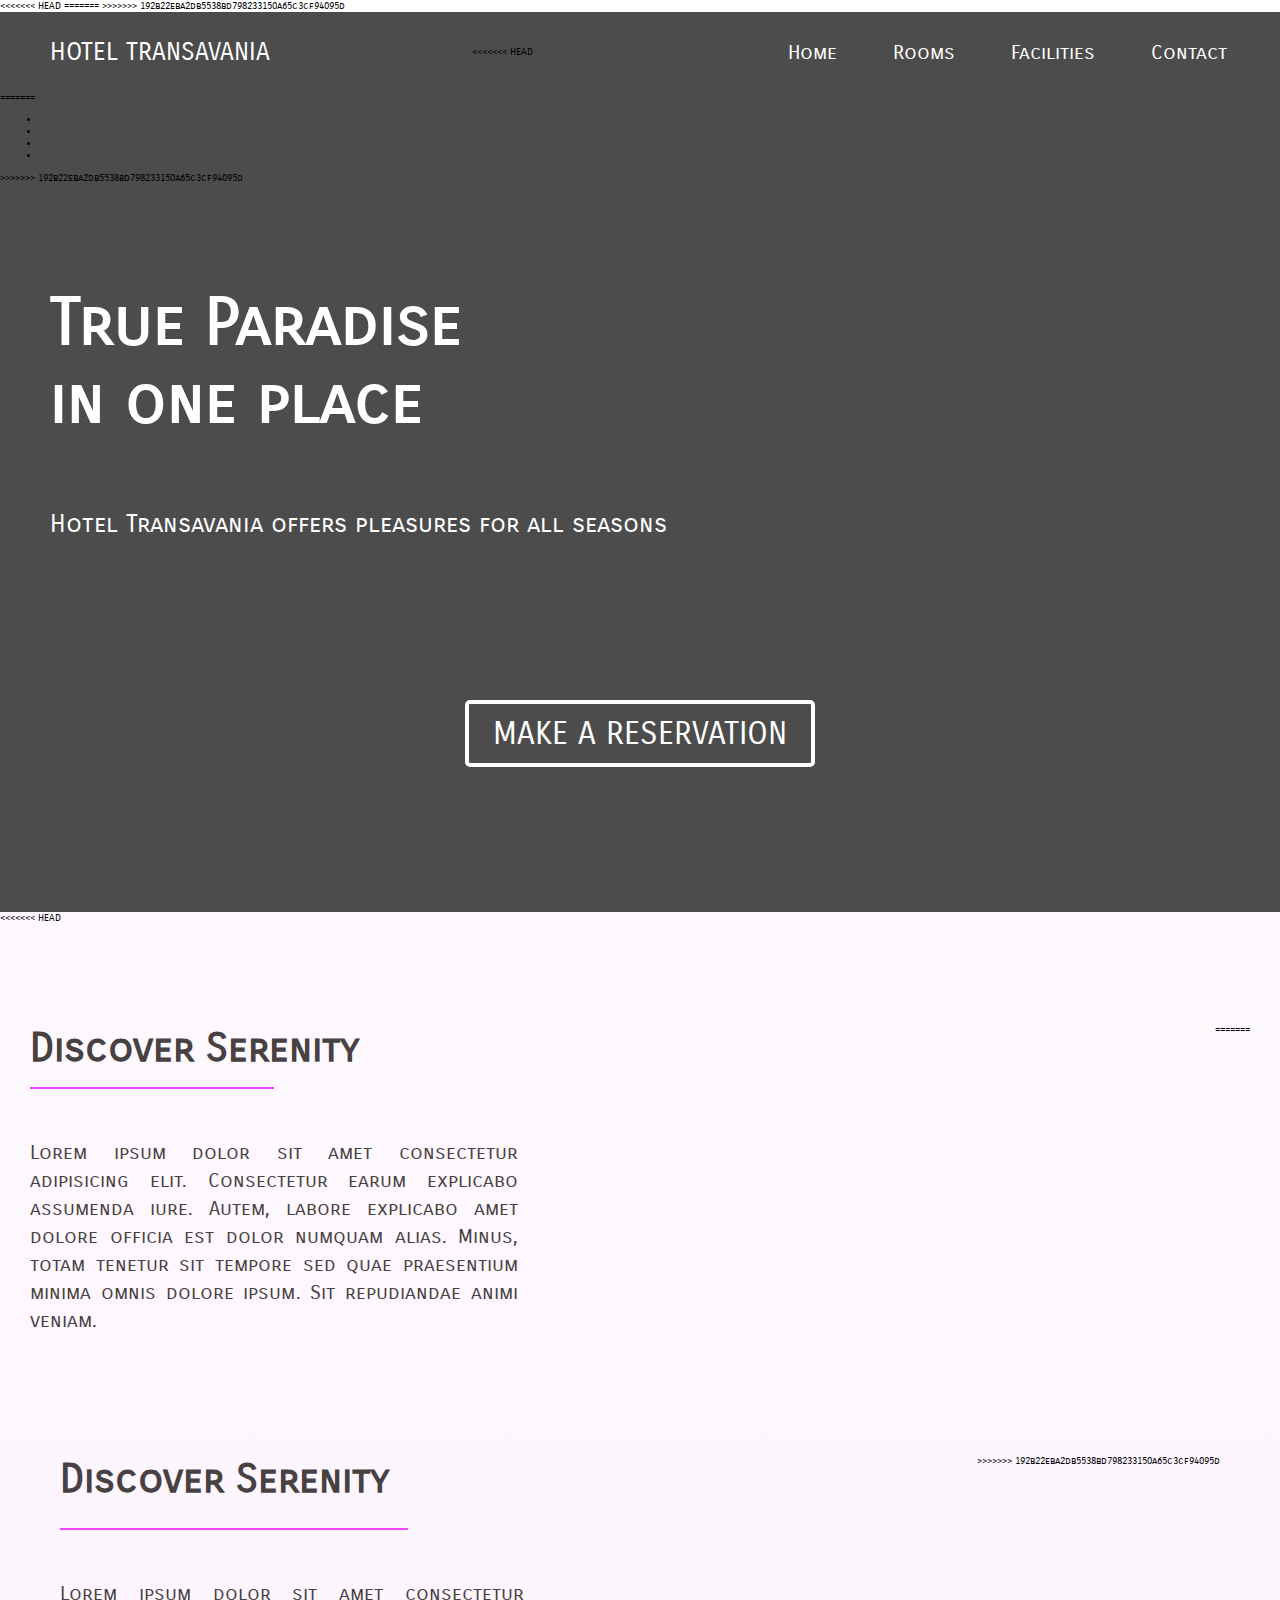
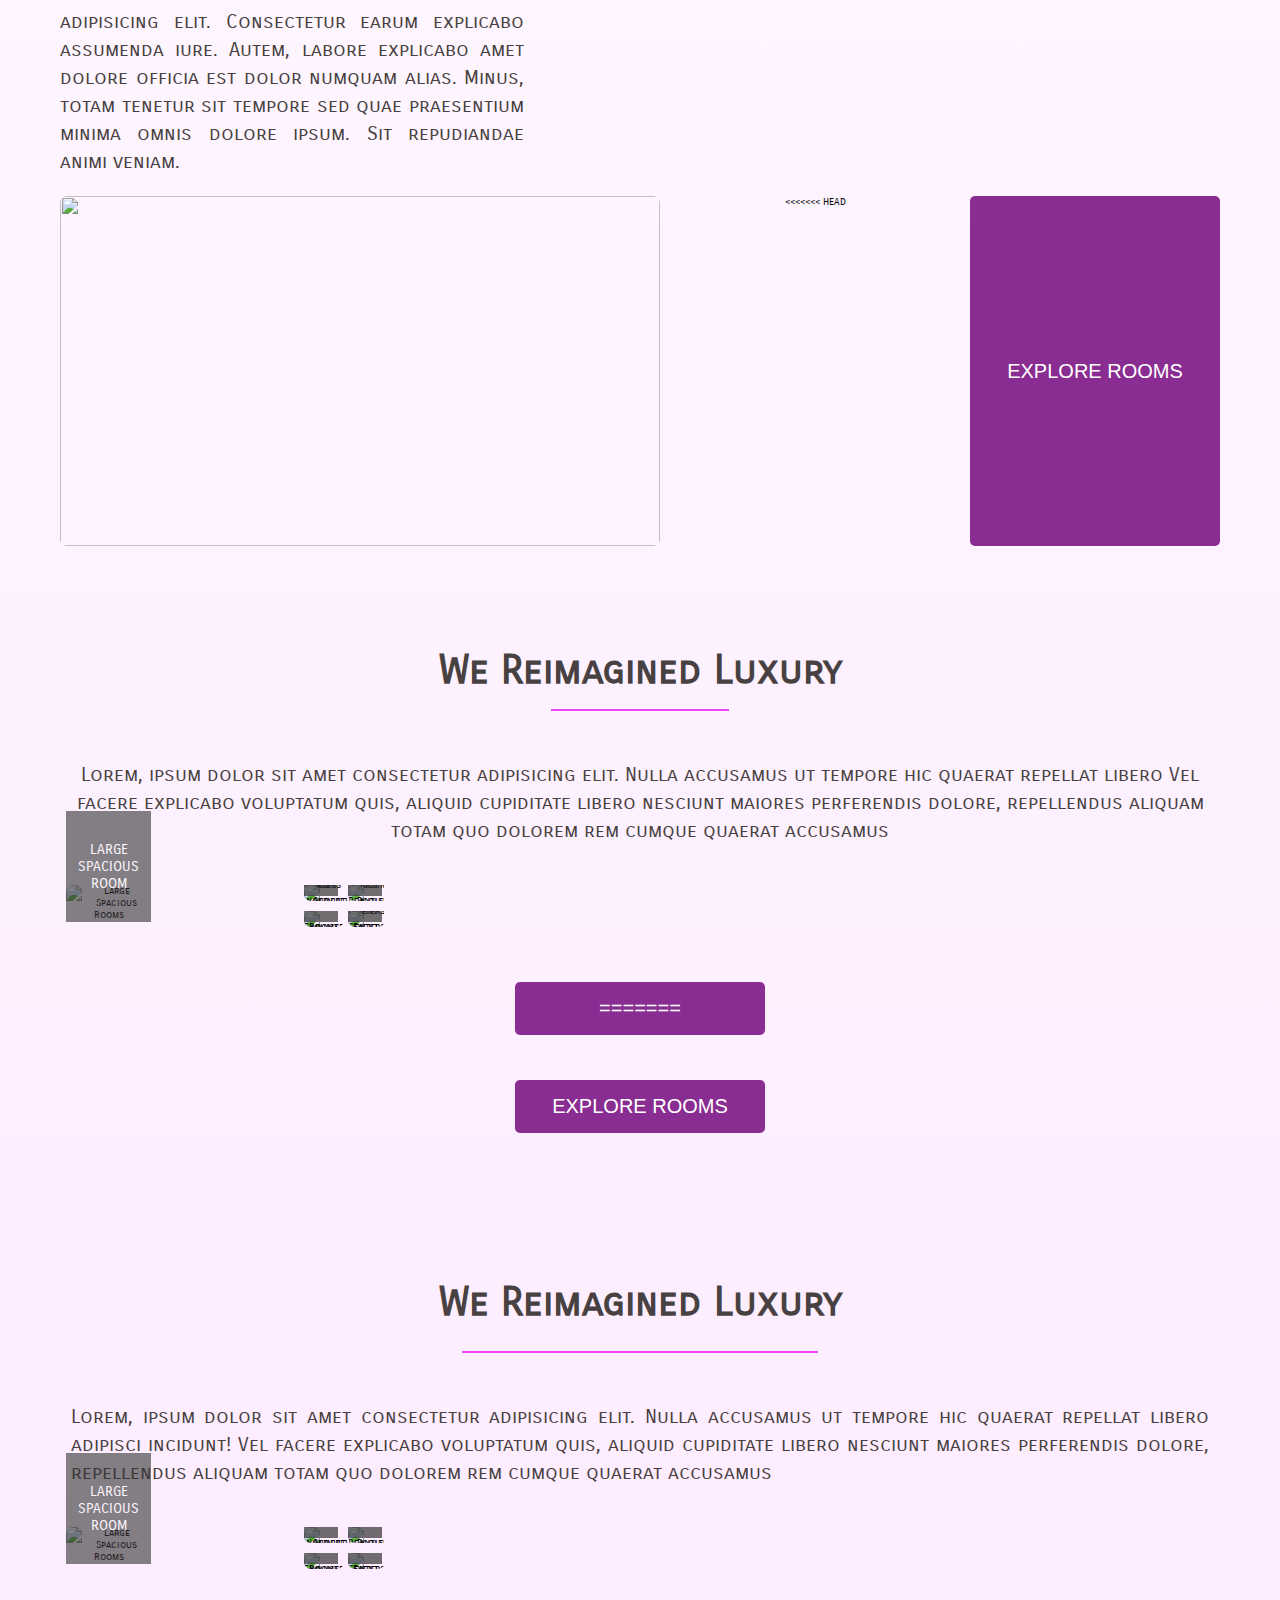
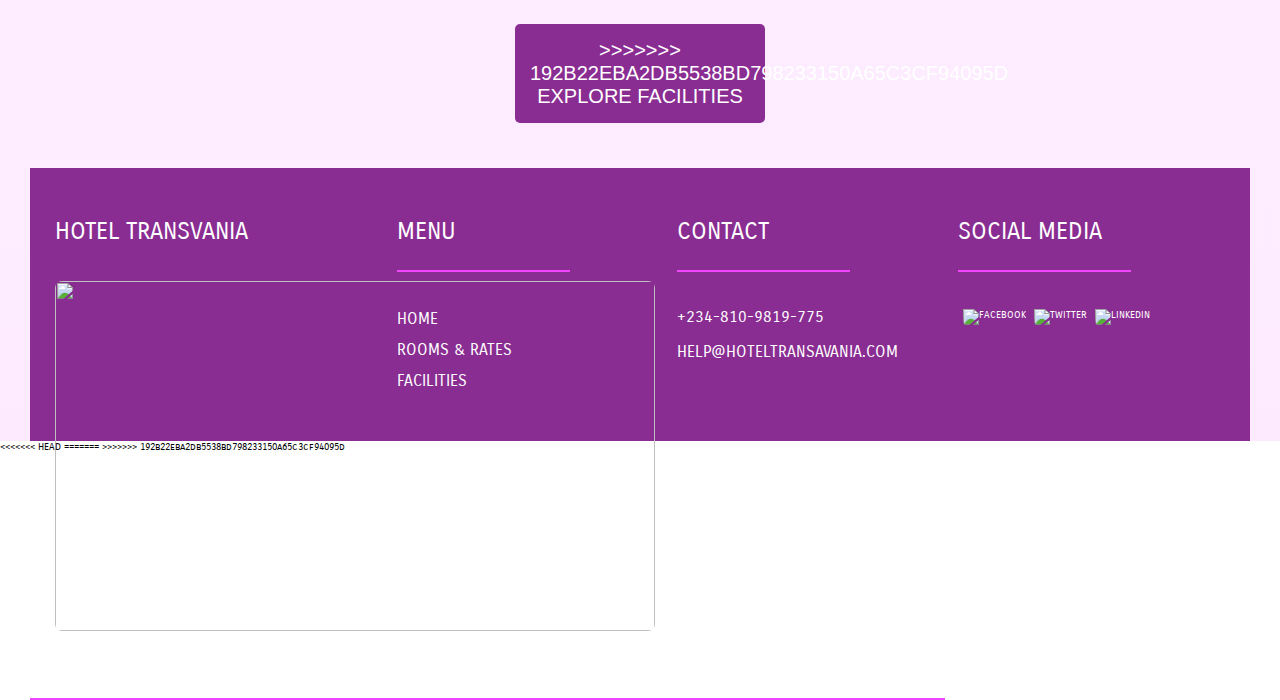
==== index.html @ cd976004 "room and rate page added" ====
<!DOCTYPE html>
<html lang="en">

<head>
    <meta charset="UTF-8" />
    <meta name="viewport" content="width=device-width, initial-scale=1.0" />
    <link rel="stylesheet" href="css/main.css" />
    <link rel="stylesheet" href="css/responsive.css" />
<<<<<<< HEAD
    <link rel="icon" href="assets/img/logo.svg" />
    <link rel="stylesheet" href="https://stackpath.bootstrapcdn.com/font-awesome/4.7.0/css/font-awesome.min.css" />
    <link href="https://fonts.googleapis.com/css2?family=Carrois+Gothic+SC&display=swap" rel="stylesheet" />
    <title>Hotel Transavania Website</title>
</head>
=======
    <link rel="icon" href="images/img/logo.svg" />
    <link
      rel="stylesheet"
      href="https://stackpath.bootstrapcdn.com/font-awesome/4.7.0/css/font-awesome.min.css"
    />
    <link
      href="https://fonts.googleapis.com/css2?family=Carrois+Gothic+SC&display=swap"
      rel="stylesheet"
    />
    <title>Hotel Transavania</title>
  </head>
>>>>>>> 192b22eba2db5538bd798233150a65c3cf94095d

<body>
    <header class="hero">
        <div id="overlay"></div>
        <nav class="navbar">
            <div style="display: flex;">
                <img src="images/img/logo.svg" alt="" />
                <p>
                    Hotel Transavania
                </p>
            </div>

            <i class="fa fa-bars" id="icon"></i>

<<<<<<< HEAD
            <ul class="nav">
                <li><a href="#" class="active">Home</a></li>
                <li><a href="#">Rooms</a></li>
                <li><a href="#">Facilities</a></li>
                <li><a href="#">Contact</a></li>
            </ul>
        </nav>
=======
        <ul class="nav">
          <li><a href="index.html" class="active">Home</a></li>
          <li><a href="roompages.html">Rooms</a></li>
          <li><a href="facilitypage.html">Facilities</a></li>
          <li><a href="#">Contact</a></li>
        </ul>
      </nav>
>>>>>>> 192b22eba2db5538bd798233150a65c3cf94095d

        <div class="hero-content">
            <h1 class="hero-heading">
                True Paradise <br /> in one place
            </h1>

            <p style="font-size: 25px;">
                Hotel Transavania offers pleasures for all seasons
            </p>

            <button class="btn">
          Make a reservation
        </button>
        </div>
    </header>

    <main>
<<<<<<< HEAD
        <section class="room-section">
            <div>
                <h1 class="section-title">
                    Discover Serenity
                </h1>

                <hr style="width: 50%; margin: 15px 0;" />

                <p class="section-content">
                    Lorem ipsum dolor sit amet consectetur adipisicing elit. Consectetur earum explicabo assumenda iure. Autem, labore explicabo amet dolore officia est dolor numquam alias. Minus, totam tenetur sit tempore sed quae praesentium minima omnis dolore ipsum.
                    Sit repudiandae animi veniam.
                </p>
            </div>
=======
      <section class="room-section">
        <div>
          <h1 class="section-title">
            Discover Serenity
          </h1>

          <hr />

          <p class="section-content">
            Lorem ipsum dolor sit amet consectetur adipisicing elit. Consectetur
            earum explicabo assumenda iure. Autem, labore explicabo amet dolore
            officia est dolor numquam alias. Minus, totam tenetur sit tempore
            sed quae praesentium minima omnis dolore ipsum. Sit repudiandae
            animi veniam.
          </p>
        </div>
>>>>>>> 192b22eba2db5538bd798233150a65c3cf94095d

            <img src="images/img/hotel.jpg" />

<<<<<<< HEAD
            <button class="btn">
          Explore Rooms
        </button>
        </section>

        <section class="luxury-area">
            <h1 class="section-title" style="margin-top: 100px;">
                We Reimagined Luxury
            </h1>
            <hr style="width: 15%; margin: 15px auto;" />
            <p class="section-content" style="padding: 0px 25px; text-align: center;">
                Lorem, ipsum dolor sit amet consectetur adipisicing elit. Nulla accusamus ut tempore hic quaerat repellat libero Vel facere explicabo voluptatum quis, aliquid cupiditate libero nesciunt maiores perferendis dolore, repellendus aliquam totam quo dolorem
                rem cumque quaerat accusamus
            </p>

            <div id="facilities">
                <div class="column" style="margin: 1rem;">
                    <div class="left-panel">
                        <!-- Large spacious suites -->
                        <img src="images/img/bedroom2.jpg" alt="Large Spacious Rooms" />
                        <span class="suite-caption">LARGE SPACIOUS ROOM</span>
                    </div>
                </div>

                <div class="column two">
                    <!-- Facilities outdoor -->
                    <div class="row">
                        <div class="right-panel">
                            Rooms and centers
                            <img src="images/img/wonderful service.jpg" alt="Wonderful Service" />
                            <span class="service-caption">WONDERFUL SERVICE</span>
                        </div>

                        <div class="right-panel">
                            Swimming pools
                            <img src="images/img/swimming pool.jpg" alt="Beautiful Pools" />
                            <span class="pool-caption">BEAUTIFUL POOLS</span>
                        </div>
                    </div>

                    <div class="row">
                        <div class="right-panel">
                            <!-- Executive rooms -->
                            <img src="images/img/exquiste room.jpg" alt="Exquiste Rooms" />
                            <span class="eventcenter-caption">EXQUISTE ROOMS</span>
                        </div>

                        <div class="right-panel">
                            Event centers
                            <img src="images/img/event center.jpg" alt="Event Centers" />
                            <span class="eventcenter-caption">EVENT CENTERS</span>
                        </div>
                    </div>
                </div>
            </div>

            <button class="btn">
=======
        <!-- <a href="roompages.html"> -->
          <button class="btn" onclick="location.href='roompages.html'">
            Explore Rooms
          </button>
        <!-- </a> -->
      </section>

      <section class="luxury-area">
        <h1 class="section-title">
          We Reimagined Luxury
        </h1>
        <hr />
        <p class="section-content" style="padding: 0px 25px;">
          Lorem, ipsum dolor sit amet consectetur adipisicing elit. Nulla
          accusamus ut tempore hic quaerat repellat libero adipisci incidunt!
          Vel facere explicabo voluptatum quis, aliquid cupiditate libero
          nesciunt maiores perferendis dolore, repellendus aliquam totam quo
          dolorem rem cumque quaerat accusamus
        </p>

        <div id="facilities">
          <div class="column" style="margin: 1rem;">
            <div class="left-panel">
              <!-- Large spacious suites -->
              <img src="images/img/bedroom2.jpg" alt="Large Spacious Rooms" />
              <span class="suite-caption">LARGE SPACIOUS ROOM</span>
            </div>
          </div>

          <div class="column two">
            <!-- Facilities outdoor -->
            <div class="row">
              <div class="right-panel">
                <!-- Rooms and centers -->
                <img
                  src="images/img/wonderful service.jpg"
                  alt="Wonderful Service"
                />
                <span class="service-caption">WONDERFUL SERVICE</span>
              </div>

              <div class="right-panel">
                <!-- Swimming pools -->
                <img src="images/img/swimming pool.jpg" alt="Beautiful Pools" />
                <span class="pool-caption">BEAUTIFUL POOLS</span>
              </div>
            </div>

            <div class="row">
              <div class="right-panel">
                <!-- Executive rooms -->
                <img src="images/img/exquiste room.jpg" alt="Exquiste Rooms" />
                <span class="eventcenter-caption">EXQUISTE ROOMS</span>
              </div>

              <div class="right-panel">
                <!-- Event centers -->
                <img src="images/img/event center.jpg" alt="Event Centers" />
                <span class="eventcenter-caption">EVENT CENTERS</span>
              </div>
            </div>
          </div>
        </div>

        <button class="btn" onclick="location.href='facilitypage.html'">
>>>>>>> 192b22eba2db5538bd798233150a65c3cf94095d
          Explore Facilities
        </button>
        </section>

        <footer class="footer-container">
            <div class="column">
                <p class="title">Hotel Transvania</p>
                <div class="location">
                    <a href="https://goo.gl/maps/ct6hbTr46dtLZkLv7"><img src="images/img/icons/location.svg" alt="" /></a>
                    <a href="https://goo.gl/maps/ct6hbTr46dtLZkLv7">7 ZIKS AVENUE, AWKA NIGERIA</a
            >
          </div>
        </div>

        <div class="column">
          <p class="title">Menu</p>
          <hr />
          <a class="menu text" href="#">Home</a>
                    <a class="menu text" href="#">Rooms & Rates</a>
                    <a class="menu text" href="#">Facilities</a>
                </div>

                <div class="column">
                    <p class="title">Contact</p>
                    <hr />
                    <p class="text phone">+234-810-9819-775</p>
                    <p class="text">
                        <a href="mailto:help@hoteltransavania.com">help@hoteltransavania.com</a
            >
          </p>
        </div>

        <div class="column">
          <p class="title">Social Media</p>
          <hr />
          <a href="https://facebook.com"
            ><img class="icons" src="images/img/icons/fb.svg" alt="facebook"
          /></a>
                        <a href="https://twitter.com"><img class="icons" src="images/img/icons/tw.svg" alt="twitter" /></a>
                        <a href="https://linkedin.com"><img class="icons" src="images/img/icons/ln.svg" alt="linkedIn" /></a>
                </div>
                <hr class="bottom" />
        </footer>
    </main>

<<<<<<< HEAD
    <script src="assets/js/main.js"></script>
</body>

</html>
=======
    <script src="js/main.js"></script>
  </body>
</html>
>>>>>>> 192b22eba2db5538bd798233150a65c3cf94095d
---- css/main.css ----
/* ---- Browser Resets ---- */
* {
  box-sizing: border-box;
}

a:hover, a:focus {
  text-decoration: none !important;
}

html {
  font-size: 62.5%;
}

body {
  margin: 0;
  padding: 0;
  font-family: "Carrois Gothic SC", sans-serif;
}

hr {
  border: 1px solid #f044ff;
}

hr.bottom {
  width: 1100px;
}

button {
  outline: 0;
  cursor: pointer;
}

img {
  border-radius: 7px;
}

section {
  margin: 0 1.6rem;
}
/* ---- End of browser resets ---- */

/* ---- Hero Area ---- */
.hero {
  position: relative;
  width: 100vw;
  height: 100vh;
  max-width: 100%;
  background-image: url("../images/img/home.jpg");
  background-repeat: no-repeat;
  background-size: cover;
  background-attachment: fixed;
}

.hero #overlay {
  background-color: rgba(0, 0, 0, 0.7);
  position: absolute;
  width: 100%;
  height: 100%;
}

.hero .navbar {
  position: relative;
  display: flex;
  flex-wrap: wrap;
  justify-content: space-between;
  align-items: center;
  margin: 0 50px;
}

.fa-bars,
.fa-close {
  color: #fff;
  font-size: 30px !important;
  display: none !important;
}

.hero .navbar p {
  text-transform: uppercase;
  font-size: 2.5rem;
  color: #fff;
}

.hero .navbar .nav {
  list-style: none;
  padding: 0;
  margin: 0;
  display: flex;
  flex-wrap: wrap;
  align-items: center;
}

.hero .navbar .nav li {
  margin-left: 5rem;
}

.hero .navbar .nav li a {
  text-decoration: none;
  font-size: 20px;
  color: #fff;
  padding: 0.3rem;
}

.hero-content {
  display: flex;
  flex-direction: column;
  justify-content: center;
  position: relative;
  height: 80%;
  color: white;
  margin: 0 5rem;
}

.hero-heading {
  margin-top: 100px;
  font-size: 65px;
}

.hero .btn {
  background-color: transparent;
  border: 4px solid #fff;
  font-family: "Carrois Gothic SC", sans-serif;
  width: 350px;
  padding: 10px;
  font-size: 3.2rem;
  margin: auto;
  color: white;
}
/* ---- End of Hero Area ---- */

main {
  background-image: linear-gradient(to bottom, #fef9ff, #fdeaff);
}

.room-section {
  display: flex;
  flex-wrap: wrap;
  justify-content: space-between;
  padding: 10rem 1rem 0rem;
  margin: 0 20px;
}

.room-section img {
  width: 600px;
  height: 350px;
}

.room-section .btn {
  margin: 0;
}

.room-section hr {
  width: 75%;
  margin: 25px 0;
}

.room-section div {
  width: 40%;
}

.btn {
  width: 250px;
  display: block;
  border-radius: 0.5rem;
  background-color: #8a2d92;
  color: #fff;
  border: none;
  padding: 15px;
  font-size: 2rem;
  text-transform: uppercase;
}

.section-title {
  font-size: 4rem;
  margin-bottom: 0;
  margin-top: 0;
  color: #484141;
}

.section-content {
  font-size: 20px;
  margin-top: 50px;
  color: #484141;
  text-align: justify;
  line-height: 2.8rem;
}

#facilities {
  display: flex;
  padding: 1rem 1rem 0;
  margin-top: 1rem;
  flex-wrap: wrap;
}

.column {
  flex: 1;
  margin: 1rem 0 0 1rem;
}

.row {
  display: flex;
  line-height: 0;
  overflow: hidden;
}

.row img {
  width: 100%;
  height: 100%;
}

.left-panel {
  position: relative;
  width: 100%;
  height: 100%;
}

.left-panel img {
  width: 100%;
  height: 100%;
}

.left-panel span {
  position: absolute;
  width: 100%;
  left: 0;
  bottom: 5px;
  color: #fff;
  background-color: #333;
  opacity: 0.6;
  font-size: 1.4rem;
  padding: 3rem 0.5rem;
}

.right-panel {
  position: relative;
  width: 50%;
  margin: 0 0.5rem 1rem;
}

.right-panel span {
  position: absolute;
  font-size: 1.4rem;
  opacity: 0.7;
  left: 0;
  bottom: 5px;
  color: #fff;
  background-color: #333;
  width: 100%;
  padding: 2rem 0.5rem;
}

.page-intro {
  width: 30rem;
  margin: 2rem auto 0.5rem;
}

.page-details {
  font-size: 1.8rem;
  text-align: center;
  text-transform: uppercase;
  line-height: 1.7;
}

.bottom-bar {
  border-bottom: 1px solid #d1d1d1;
  display: block;
  width: 20rem;
  margin: 0 auto;
  padding-top: 1.5rem;
}

.luxury-area {
  text-align: center;
  height: auto;
}

.luxury-area hr {
  width: 30%;
  margin: 25px auto;
}

.luxury-area .btn {
  margin: 45px auto;
}

.luxury-area .section-title {
  margin-top: 100px;
}

/* ---- Footer Area ---- */

.footer-container {
  background: #8a2d92;
  color: #ffffff;
  text-transform: uppercase;
  width: 100%;
  height: 273px;
}

.footer-container .column {
  float: left;
  width: 23%;
  margin: 0;
}

.footer-container > div {
  padding: 25px;
}

.footer-container > div:first-of-type {
  width: 28%;
}

p.title {
  text-align: left;
  font-size: 24px;
}

.text {
  text-align: left;
  font-size: 16px;
}

div.location {
  padding-top: 12px;
  display: inline-block;
  font-size: 1.6rem;
}

a {
  text-decoration: none;
  color: #ffffff;
}

a:hover {
  color: #f044ff;
  text-decoration: underline;
}

.menu {
  display: block;
  padding-top: 12px;
  text-align: left;
}

p.phone {
  padding-top: 10px;
}

img.icons {
  padding-top: 12px;
  padding-left: 5px;
}
/* ---- End of Footer Area ---- */
---- css/responsive.css ----
@media (max-width: 480px) {
  .hero .btn {
    margin: 50px 0px 0px;
  }

  .footer-container {
    height: auto;
    margin-top: 70px;
  }

  #facilities .row {
    display: flex;
    flex-direction: column;
    margin-top: 1rem;
  }

  #facilities .row .right-panel {
    width: 100%;
    margin-top: 0.6rem;
  }

  .room-section hr {
    width: auto;
  }
}

@media (max-width: 767px) {
  hr {
    width: auto;
  }

  .luxury-area {
    padding: 1rem;
  }

  .luxury-area hr {
    width: auto;
  }

  .hero .navbar {
    margin: 0 10px;
    padding-top: 12px;
  }

  .hero .navbar p {
    display: none;
  }

  .hero .navbar .nav {
    background: rgba(0, 0, 0, 1);
    text-align: center;
    display: none;
    width: 100%;
    position: absolute;
    top: 90px;
    left: 0;
    bottom: 0;
    right: 0;
    z-index: 2;
    flex-direction: column;
    transition: all 0.4s;
    min-height: 80vh;
    height: 100%;
    justify-content: center;
  }

  .hero .navbar .nav li {
    margin: 4rem 0 3rem 1.2rem;
  }

  .hero-content {
    margin: 0 2rem;
  }

  .hero-heading {
    margin-top: 0;
    font-size: 30px;
  }

  .hero .btn {
    font-size: 2.2rem;
    width: auto;
  }

  .hero .btn {
    margin: 50px 0px 0px;
  }

  .fa-bars,
  .fa-close {
    display: block !important;
  }

  .room-section {
    text-align: center;
  }

  .room-section div {
    width: auto;
  }

  .room-section img {
    width: 100%;
    height: auto;
  }

  .room-section .btn {
    margin: 25px auto;
  }

  .section-title {
    font-size: 2.8rem;
  }

  #facilities .column {
    flex-basis: auto;
    margin: 0.5rem;
  }

  .section2 {
    height: auto;
    margin: auto;
  }

  .section2 .btn {
    margin: auto;
  }

  .right-panel span {
    font-size: 1rem;
  }

  .footer-container {
    height: auto;
    margin-top: 0;
  }

  .footer-container .column {
    width: 100%;
    margin: 0;
  }

  .footer-container > div:first-of-type {
    width: 100%;
  }

  .footer-container .location a:last-of-type {
    display: block;
    margin-top: 5px;
  }

  .footer-container img {
    width: 7%;
  }

  hr.bottom {
    width: auto;
    margin-bottom: 0;
  }
}
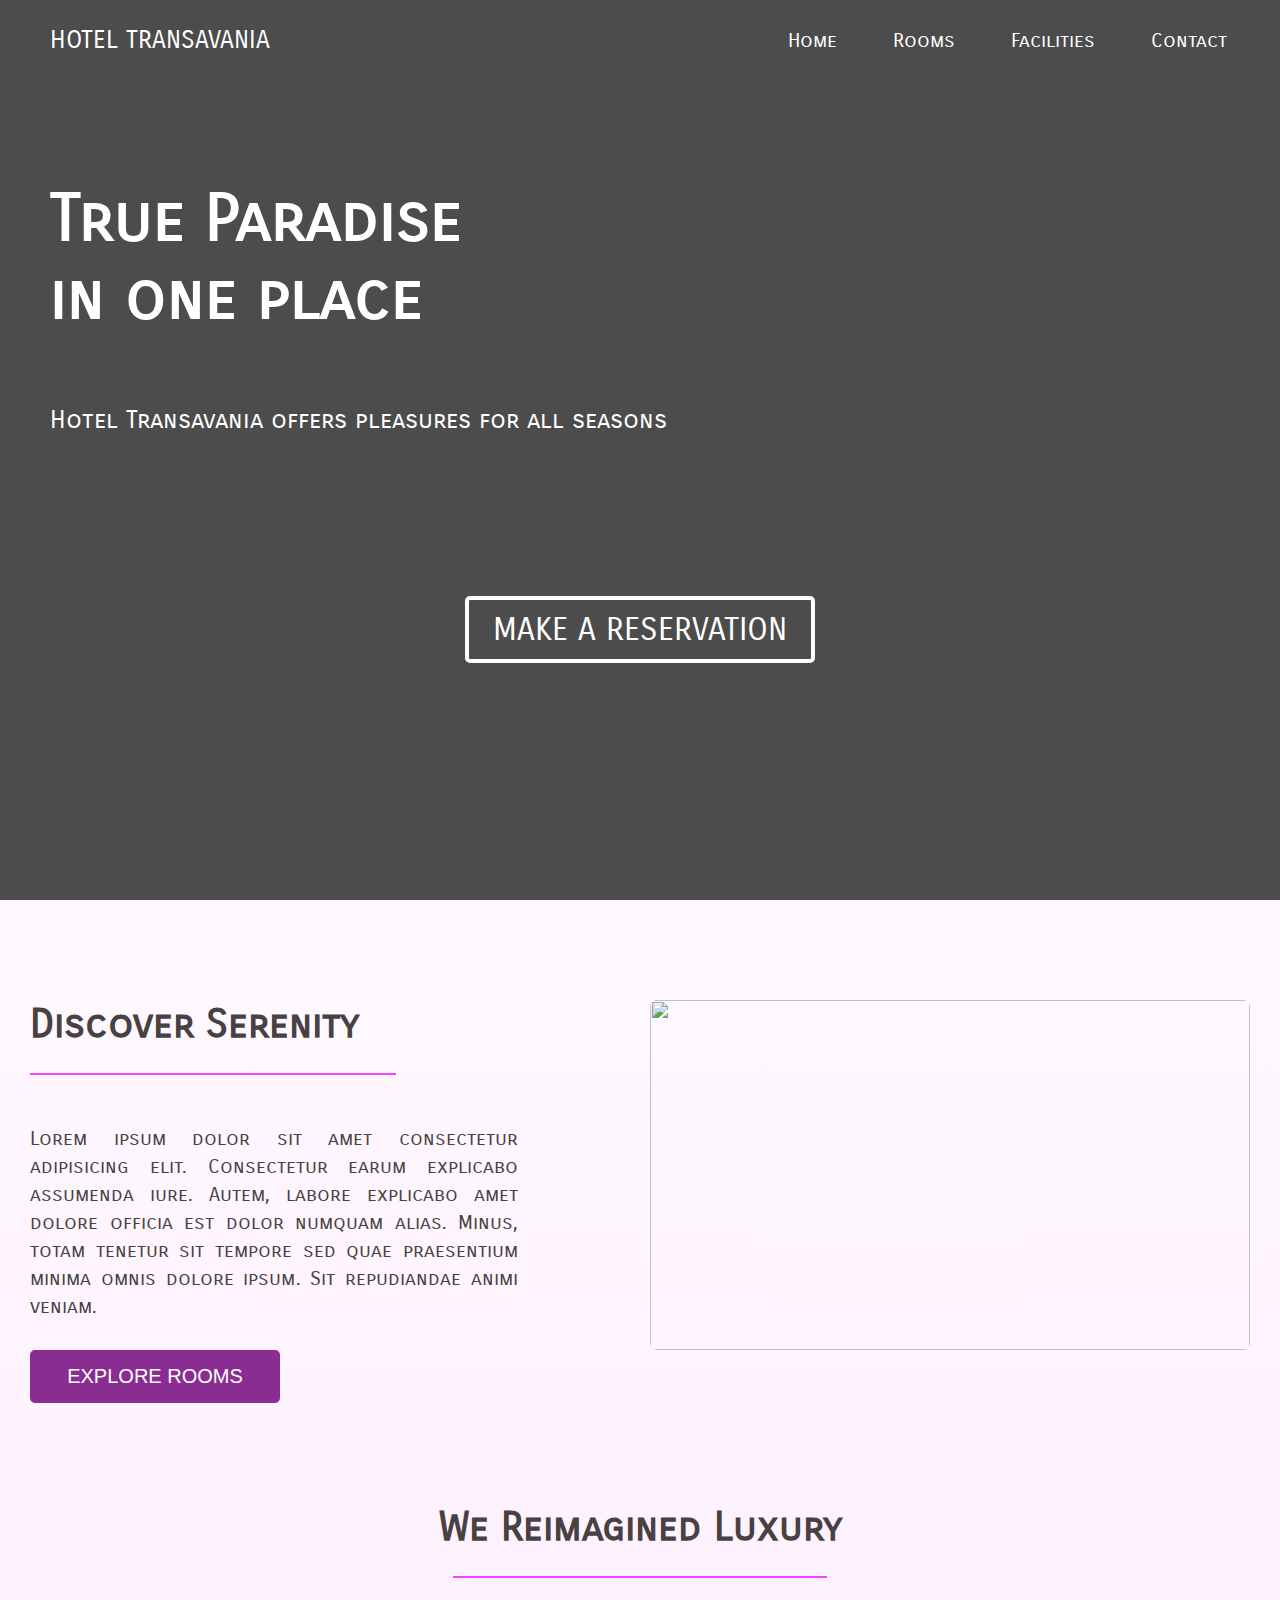
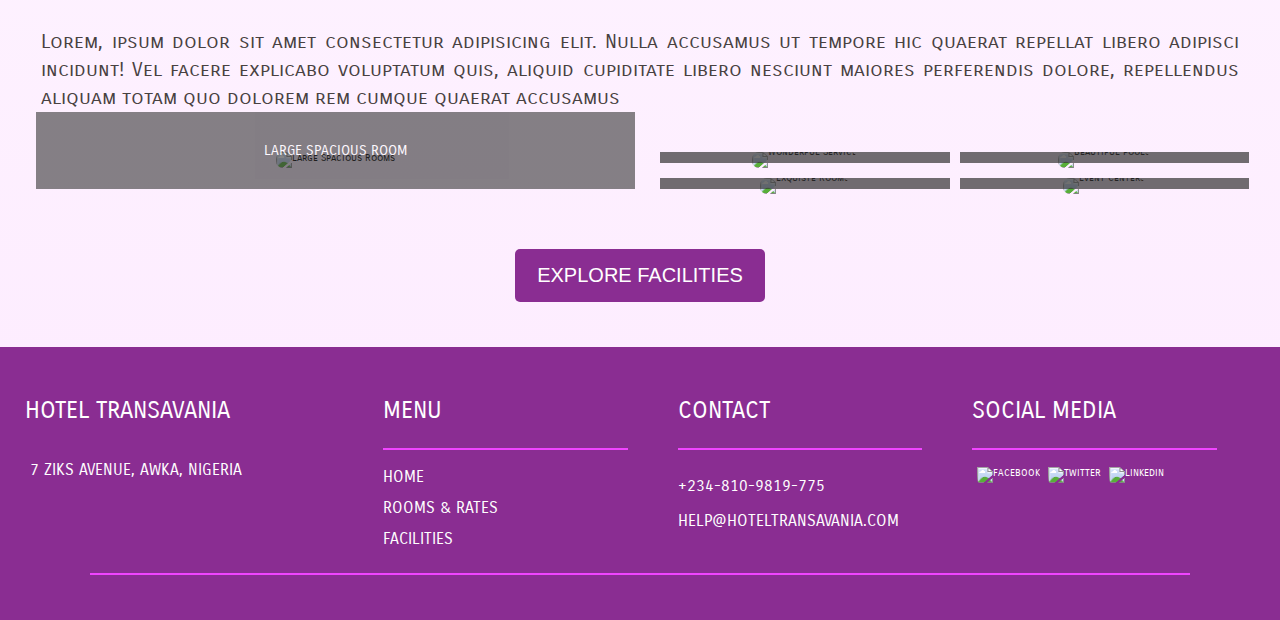
==== commit 9f383b05: "Merge pull request #22 from Chukwuamaka/master" ====
--- a/index.html
+++ b/index.html
@@ -1,18 +1,10 @@
 <!DOCTYPE html>
 <html lang="en">
-
-<head>
+  <head>
     <meta charset="UTF-8" />
     <meta name="viewport" content="width=device-width, initial-scale=1.0" />
     <link rel="stylesheet" href="css/main.css" />
     <link rel="stylesheet" href="css/responsive.css" />
-<<<<<<< HEAD
-    <link rel="icon" href="assets/img/logo.svg" />
-    <link rel="stylesheet" href="https://stackpath.bootstrapcdn.com/font-awesome/4.7.0/css/font-awesome.min.css" />
-    <link href="https://fonts.googleapis.com/css2?family=Carrois+Gothic+SC&display=swap" rel="stylesheet" />
-    <title>Hotel Transavania Website</title>
-</head>
-=======
     <link rel="icon" href="images/img/logo.svg" />
     <link
       rel="stylesheet"
@@ -24,70 +16,45 @@
     />
     <title>Hotel Transavania</title>
   </head>
->>>>>>> 192b22eba2db5538bd798233150a65c3cf94095d
 
-<body>
+  <body>
     <header class="hero">
-        <div id="overlay"></div>
-        <nav class="navbar">
-            <div style="display: flex;">
-                <img src="images/img/logo.svg" alt="" />
-                <p>
-                    Hotel Transavania
-                </p>
-            </div>
+      <div id="overlay"></div>
+      <nav class="navbar">
+        <div style="display: flex;">
+          <img src="images/img/logo.svg" alt="" />
+          <p>
+            Hotel Transavania
+          </p>
+        </div>
 
-            <i class="fa fa-bars" id="icon"></i>
+        <i class="fa fa-bars" id="icon"></i>
 
-<<<<<<< HEAD
-            <ul class="nav">
-                <li><a href="#" class="active">Home</a></li>
-                <li><a href="#">Rooms</a></li>
-                <li><a href="#">Facilities</a></li>
-                <li><a href="#">Contact</a></li>
-            </ul>
-        </nav>
-=======
         <ul class="nav">
           <li><a href="index.html" class="active">Home</a></li>
           <li><a href="roompages.html">Rooms</a></li>
           <li><a href="facilitypage.html">Facilities</a></li>
-          <li><a href="#">Contact</a></li>
+          <li><a href="contactpage.html">Contact</a></li>
         </ul>
       </nav>
->>>>>>> 192b22eba2db5538bd798233150a65c3cf94095d
 
-        <div class="hero-content">
-            <h1 class="hero-heading">
-                True Paradise <br /> in one place
-            </h1>
+      <div class="hero-content">
+        <h1 class="hero-heading">
+          True Paradise <br />
+          in one place
+        </h1>
 
-            <p style="font-size: 25px;">
-                Hotel Transavania offers pleasures for all seasons
-            </p>
+        <p style="font-size: 25px;">
+          Hotel Transavania offers pleasures for all seasons
+        </p>
 
-            <button class="btn">
+        <button class="btn">
           Make a reservation
         </button>
-        </div>
+      </div>
     </header>
 
     <main>
-<<<<<<< HEAD
-        <section class="room-section">
-            <div>
-                <h1 class="section-title">
-                    Discover Serenity
-                </h1>
-
-                <hr style="width: 50%; margin: 15px 0;" />
-
-                <p class="section-content">
-                    Lorem ipsum dolor sit amet consectetur adipisicing elit. Consectetur earum explicabo assumenda iure. Autem, labore explicabo amet dolore officia est dolor numquam alias. Minus, totam tenetur sit tempore sed quae praesentium minima omnis dolore ipsum.
-                    Sit repudiandae animi veniam.
-                </p>
-            </div>
-=======
       <section class="room-section">
         <div>
           <h1 class="section-title">
@@ -104,69 +71,9 @@
             animi veniam.
           </p>
         </div>
->>>>>>> 192b22eba2db5538bd798233150a65c3cf94095d
 
-            <img src="images/img/hotel.jpg" />
+        <img src="images/img/hotel.jpg" />
 
-<<<<<<< HEAD
-            <button class="btn">
-          Explore Rooms
-        </button>
-        </section>
-
-        <section class="luxury-area">
-            <h1 class="section-title" style="margin-top: 100px;">
-                We Reimagined Luxury
-            </h1>
-            <hr style="width: 15%; margin: 15px auto;" />
-            <p class="section-content" style="padding: 0px 25px; text-align: center;">
-                Lorem, ipsum dolor sit amet consectetur adipisicing elit. Nulla accusamus ut tempore hic quaerat repellat libero Vel facere explicabo voluptatum quis, aliquid cupiditate libero nesciunt maiores perferendis dolore, repellendus aliquam totam quo dolorem
-                rem cumque quaerat accusamus
-            </p>
-
-            <div id="facilities">
-                <div class="column" style="margin: 1rem;">
-                    <div class="left-panel">
-                        <!-- Large spacious suites -->
-                        <img src="images/img/bedroom2.jpg" alt="Large Spacious Rooms" />
-                        <span class="suite-caption">LARGE SPACIOUS ROOM</span>
-                    </div>
-                </div>
-
-                <div class="column two">
-                    <!-- Facilities outdoor -->
-                    <div class="row">
-                        <div class="right-panel">
-                            Rooms and centers
-                            <img src="images/img/wonderful service.jpg" alt="Wonderful Service" />
-                            <span class="service-caption">WONDERFUL SERVICE</span>
-                        </div>
-
-                        <div class="right-panel">
-                            Swimming pools
-                            <img src="images/img/swimming pool.jpg" alt="Beautiful Pools" />
-                            <span class="pool-caption">BEAUTIFUL POOLS</span>
-                        </div>
-                    </div>
-
-                    <div class="row">
-                        <div class="right-panel">
-                            <!-- Executive rooms -->
-                            <img src="images/img/exquiste room.jpg" alt="Exquiste Rooms" />
-                            <span class="eventcenter-caption">EXQUISTE ROOMS</span>
-                        </div>
-
-                        <div class="right-panel">
-                            Event centers
-                            <img src="images/img/event center.jpg" alt="Event Centers" />
-                            <span class="eventcenter-caption">EVENT CENTERS</span>
-                        </div>
-                    </div>
-                </div>
-            </div>
-
-            <button class="btn">
-=======
         <!-- <a href="roompages.html"> -->
           <button class="btn" onclick="location.href='roompages.html'">
             Explore Rooms
@@ -219,7 +126,7 @@
               <div class="right-panel">
                 <!-- Executive rooms -->
                 <img src="images/img/exquiste room.jpg" alt="Exquiste Rooms" />
-                <span class="eventcenter-caption">EXQUISTE ROOMS</span>
+                <span class="eventcenter-caption">EXQUISITE ROOMS</span>
               </div>
 
               <div class="right-panel">
@@ -232,17 +139,19 @@
         </div>
 
         <button class="btn" onclick="location.href='facilitypage.html'">
->>>>>>> 192b22eba2db5538bd798233150a65c3cf94095d
           Explore Facilities
         </button>
-        </section>
+      </section>
 
-        <footer class="footer-container">
-            <div class="column">
-                <p class="title">Hotel Transvania</p>
-                <div class="location">
-                    <a href="https://goo.gl/maps/ct6hbTr46dtLZkLv7"><img src="images/img/icons/location.svg" alt="" /></a>
-                    <a href="https://goo.gl/maps/ct6hbTr46dtLZkLv7">7 ZIKS AVENUE, AWKA NIGERIA</a
+      <footer class="footer-container">
+        <div class="column">
+          <p class="title">Hotel Transavania</p>
+          <div class="location">
+            <a href="https://goo.gl/maps/ct6hbTr46dtLZkLv7"
+              ><img src="images/img/icons/location.svg" alt=""
+            /></a>
+            <a href="https://goo.gl/maps/ct6hbTr46dtLZkLv7"
+              >7 ZIKS AVENUE, AWKA, NIGERIA</a
             >
           </div>
         </div>
@@ -251,16 +160,17 @@
           <p class="title">Menu</p>
           <hr />
           <a class="menu text" href="#">Home</a>
-                    <a class="menu text" href="#">Rooms & Rates</a>
-                    <a class="menu text" href="#">Facilities</a>
-                </div>
+          <a class="menu text" href="#">Rooms & Rates</a>
+          <a class="menu text" href="#">Facilities</a>
+        </div>
 
-                <div class="column">
-                    <p class="title">Contact</p>
-                    <hr />
-                    <p class="text phone">+234-810-9819-775</p>
-                    <p class="text">
-                        <a href="mailto:help@hoteltransavania.com">help@hoteltransavania.com</a
+        <div class="column">
+          <p class="title">Contact</p>
+          <hr />
+          <p class="text phone">+234-810-9819-775</p>
+          <p class="text">
+            <a href="mailto:help@hoteltransavania.com"
+              >help@hoteltransavania.com</a
             >
           </p>
         </div>
@@ -271,20 +181,17 @@
           <a href="https://facebook.com"
             ><img class="icons" src="images/img/icons/fb.svg" alt="facebook"
           /></a>
-                        <a href="https://twitter.com"><img class="icons" src="images/img/icons/tw.svg" alt="twitter" /></a>
-                        <a href="https://linkedin.com"><img class="icons" src="images/img/icons/ln.svg" alt="linkedIn" /></a>
-                </div>
-                <hr class="bottom" />
-        </footer>
+          <a href="https://twitter.com"
+            ><img class="icons" src="images/img/icons/tw.svg" alt="twitter"
+          /></a>
+          <a href="https://linkedin.com"
+            ><img class="icons" src="images/img/icons/ln.svg" alt="linkedIn"
+          /></a>
+        </div>
+        <hr class="bottom" />
+      </footer>
     </main>
 
-<<<<<<< HEAD
-    <script src="assets/js/main.js"></script>
-</body>
-
-</html>
-=======
     <script src="js/main.js"></script>
   </body>
 </html>
->>>>>>> 192b22eba2db5538bd798233150a65c3cf94095d
--- a/css/responsive.css
+++ b/css/responsive.css
@@ -21,6 +21,53 @@
 
   .room-section hr {
     width: auto;
+  }
+
+  #hotel-rooms {
+    margin: 0;
+    padding: 0;
+  }
+
+  .room-card {
+    padding: 35px 50px;
+    margin-bottom: 0;
+  }
+
+  .column-md {
+    width: 100%;
+    padding-top: 0;
+  }
+
+  .column-md div:first-child {
+    padding-right: 0;
+    border-right: none;
+    text-align: center;
+  }
+
+  .room-type {
+    width: 100%;
+    text-align: center;
+  }
+
+  .btn {
+    width: auto;
+  }
+
+  .side-panel {
+    margin-top: 20px;
+    flex-direction: column;
+    width: auto;
+  }
+
+  .col-1 img {
+    width: 100%;
+    height: auto;
+  }
+
+  .sub-panel img, .mini-suite img {
+    margin-left: 0;
+    width: 100%;
+    height: auto;
   }
 }
 
@@ -150,7 +197,7 @@
   }
 
   .footer-container img {
-    width: 7%;
+    width: 10%;
   }
 
   hr.bottom {
